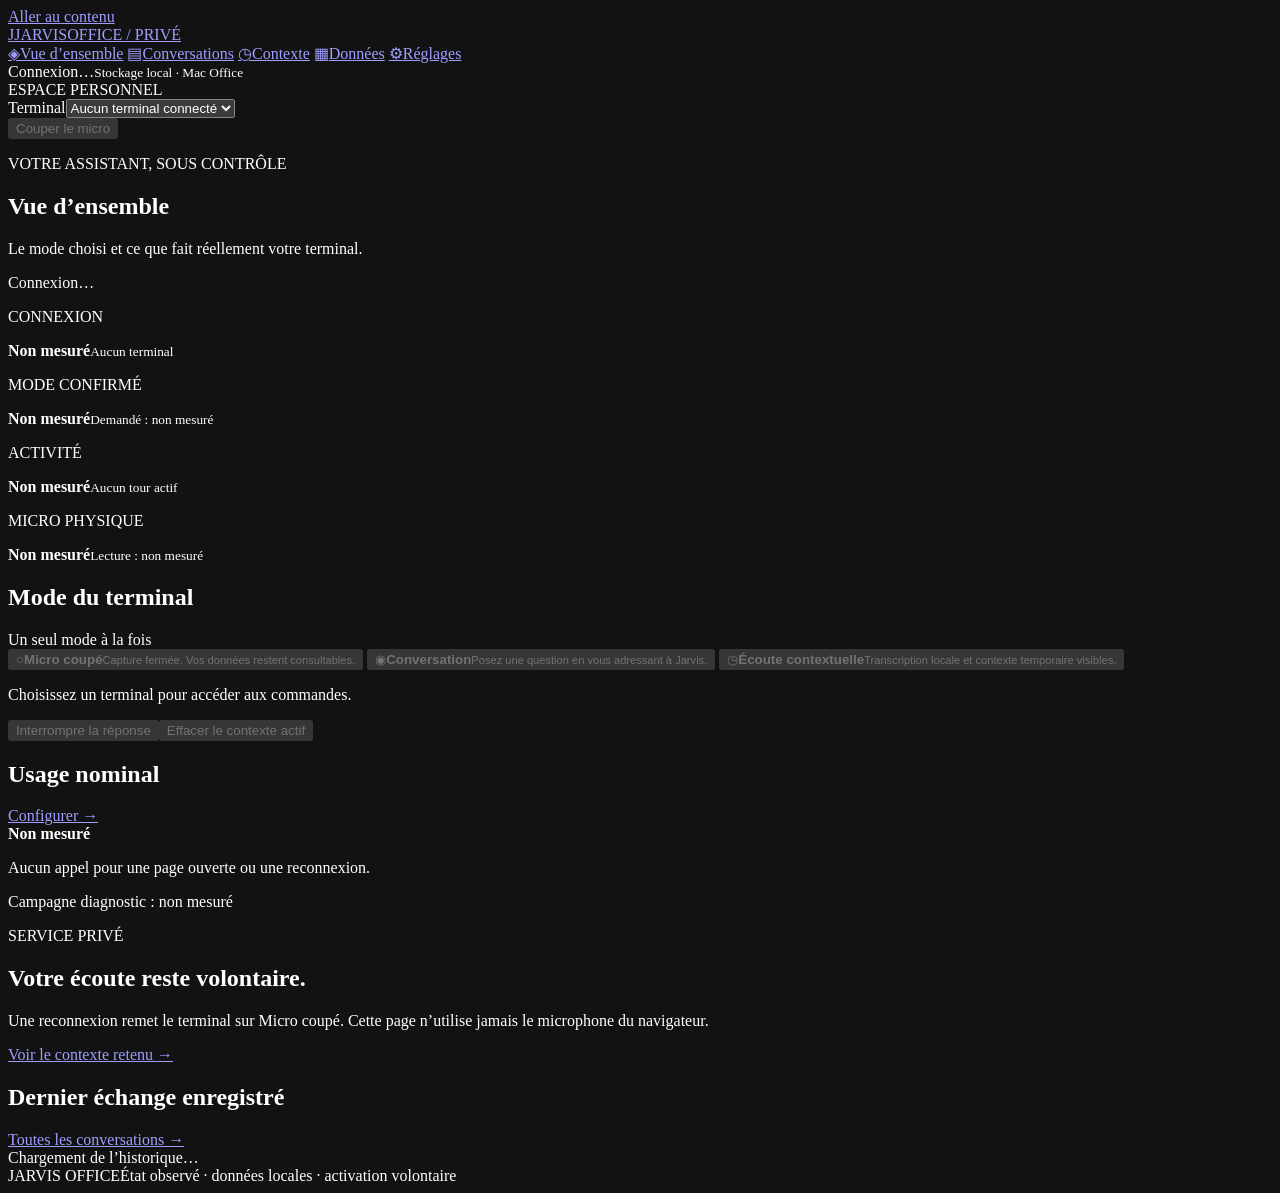
==== src/jarvis_office/static/dashboard/index.html @ b1290517 "feat(dashboard): ship private controls and local data browser" ====
<!doctype html>
<html lang="fr">
<head>
  <meta charset="utf-8">
  <meta name="viewport" content="width=device-width, initial-scale=1">
  <meta name="color-scheme" content="dark">
  <title>Jarvis Office · Espace privé</title>
  <link rel="stylesheet" href="/dashboard/dashboard.css">
  <script type="module" src="/dashboard/dashboard.js"></script>
</head>
<body>
  <a class="skip-link" href="#main">Aller au contenu</a>
  <aside class="sidebar">
    <a class="brand" href="#overview" aria-label="Jarvis Office, vue d’ensemble"><span class="brand-mark" aria-hidden="true">J</span><span>JARVIS<span class="brand-sub">OFFICE / PRIVÉ</span></span></a>
    <nav aria-label="Navigation principale">
      <a href="#overview" data-page="overview"><span aria-hidden="true">◈</span>Vue d’ensemble</a>
      <a href="#conversations" data-page="conversations"><span aria-hidden="true">▤</span>Conversations</a>
      <a href="#context" data-page="context"><span aria-hidden="true">◷</span>Contexte</a>
      <a href="#data" data-page="data"><span aria-hidden="true">▦</span>Données</a>
      <a href="#settings" data-page="settings"><span aria-hidden="true">⚙</span>Réglages</a>
    </nav>
    <div class="sidebar-footer"><span class="status-dot" id="connection-dot"></span><span id="connection-label">Connexion…</span><small>Stockage local · Mac Office</small></div>
  </aside>
  <div class="workspace">
    <header class="topbar"><span class="private-label">ESPACE PERSONNEL</span><div class="terminal"><label for="device-select">Terminal</label><select id="device-select"><option value="">Aucun terminal connecté</option></select></div><button id="quick-off" class="button danger-soft" disabled>Couper le micro</button></header>
    <main id="main" tabindex="-1">
      <div id="connection-notice" class="notice" role="status" hidden></div>
      <div id="feedback" class="notice" role="status" aria-live="polite" hidden></div>

      <section id="page-overview" class="page" aria-labelledby="title-overview">
        <div class="page-heading"><div><p class="eyebrow">VOTRE ASSISTANT, SOUS CONTRÔLE</p><h1 id="title-overview">Vue d’ensemble</h1><p>Le mode choisi et ce que fait réellement votre terminal.</p></div><span class="badge" id="overview-connection">Connexion…</span></div>
        <div id="alerts"></div>
        <div class="state-grid">
          <article class="card state-card"><p class="label">CONNEXION</p><strong id="state-connection">Non mesuré</strong><small id="state-device">Aucun terminal</small></article>
          <article class="card state-card"><p class="label">MODE CONFIRMÉ</p><strong id="state-mode">Non mesuré</strong><small id="state-requested">Demandé : non mesuré</small></article>
          <article class="card state-card"><p class="label">ACTIVITÉ</p><strong id="state-activity">Non mesuré</strong><small id="state-turn">Aucun tour actif</small></article>
          <article class="card state-card"><p class="label">MICRO PHYSIQUE</p><strong id="state-microphone">Non mesuré</strong><small id="state-playback">Lecture : non mesuré</small></article>
        </div>
        <div class="overview-grid">
          <article class="card modes-panel"><div class="card-heading"><h2>Mode du terminal</h2><span class="subtle">Un seul mode à la fois</span></div><div class="mode-options" id="mode-options">
            <button class="mode-button" data-mode="OFF" disabled><span class="mode-symbol" aria-hidden="true">○</span><span><strong>Micro coupé</strong><small>Capture fermée. Vos données restent consultables.</small></span><span class="mode-check" aria-hidden="true"></span></button>
            <button class="mode-button" data-mode="ACTIVE" disabled><span class="mode-symbol" aria-hidden="true">◉</span><span><strong>Conversation</strong><small>Posez une question en vous adressant à Jarvis.</small></span><span class="mode-check" aria-hidden="true"></span></button>
            <button class="mode-button passive" data-mode="PASSIVE" disabled><span class="mode-symbol" aria-hidden="true">◷</span><span><strong>Écoute contextuelle</strong><small>Transcription locale et contexte temporaire visibles.</small></span><span class="mode-check" aria-hidden="true"></span></button>
          </div><p class="helper" id="command-state" aria-live="polite">Choisissez un terminal pour accéder aux commandes.</p><div class="actions"><button id="interrupt" class="button secondary" disabled>Interrompre la réponse</button><button id="clear-context-overview" class="button ghost" disabled>Effacer le contexte actif</button></div></article>
          <div class="stack"><article class="card"><div class="card-heading"><h2>Usage nominal</h2><a href="#settings">Configurer →</a></div><div id="budget-summary" class="budget-summary"><strong>Non mesuré</strong></div><p class="helper">Aucun appel pour une page ouverte ou une reconnexion.</p><div class="divider"></div><p class="small" id="diagnostic-budget">Campagne diagnostic : non mesuré</p></article><article class="card"><p class="label">SERVICE PRIVÉ</p><h2>Votre écoute reste volontaire.</h2><p class="small">Une reconnexion remet le terminal sur Micro coupé. Cette page n’utilise jamais le microphone du navigateur.</p><a href="#context">Voir le contexte retenu →</a></article></div>
        </div>
        <article class="card"><div class="card-heading"><h2>Dernier échange enregistré</h2><a href="#conversations">Toutes les conversations →</a></div><div id="latest-turn" class="empty">Chargement de l’historique…</div></article>
      </section>

      <section id="page-conversations" class="page" aria-labelledby="title-conversations" hidden>
        <div class="page-heading"><div><p class="eyebrow">HISTORIQUE LOCAL</p><h1 id="title-conversations">Conversations</h1><p>Les échanges enregistrés depuis l’activation de la conservation.</p></div></div>
        <div id="history-notice" class="notice neutral"></div>
        <form id="conversation-search" class="search-toolbar"><label class="search-field"><span>Rechercher dans les échanges</span><input id="conversation-query" type="search" placeholder="Une phrase, une question…" maxlength="200"></label><label><span>Statut</span><select id="conversation-status"><option value="">Tous les statuts</option><option value="complete">Complets</option><option value="partial">Partiels</option><option value="interrupted">Interrompus</option><option value="error">En erreur</option></select></label><button class="button" type="submit">Rechercher</button></form>
        <div class="conversation-layout"><aside class="card session-panel"><div class="card-heading"><h2>Sessions</h2><button id="sessions-refresh" class="button icon-button" aria-label="Actualiser les sessions">↻</button></div><button id="all-sessions" class="button secondary full-width">Tous les échanges</button><div id="sessions-list" class="session-list"></div><button id="more-sessions" class="button ghost full-width" hidden>Sessions suivantes</button></aside><div><div id="conversation-scope" class="result-meta"></div><div id="turns-list" class="stack"></div><div class="pagination"><button id="turns-prev" class="button secondary" disabled>← Précédent</button><span id="turns-page"></span><button id="turns-next" class="button secondary" disabled>Suivant →</button></div></div></div>
      </section>

      <section id="page-context" class="page" aria-labelledby="title-context" hidden>
        <div class="page-heading"><div><p class="eyebrow">MÉMOIRE TEMPORAIRE</p><h1 id="title-context">Contexte actif</h1><p>Ce qui est réellement retenu pour le prochain échange.</p></div><button id="context-refresh" class="button secondary">Actualiser</button></div>
        <div class="notice amber"><strong>Une écoute visible, une mémoire limitée.</strong><span>Le contexte est une transcription potentiellement erronée, jamais une instruction système ni une vérité certifiée. Une question adressée peut transmettre une portion bornée de ce contexte à DeepSeek.</span></div>
        <div class="context-summary"><article class="card"><p class="label">CONSERVATION RAM</p><strong id="context-limits">Non mesuré</strong><p class="helper">Expiration automatique · aucun audio brut archivé par défaut</p></article><article class="card"><p class="label">ARCHIVAGE PASSIF</p><strong id="context-archive">Non mesuré</strong><p class="helper">Option distincte dans Réglages. Consulter une archive ne la réinjecte pas dans le modèle.</p></article><article class="card"><p class="label">PROCHAIN TOUR</p><strong id="context-bound">Non mesuré</strong><p class="helper">Maximum de contexte pouvant accompagner une question adressée.</p></article></div>
        <article class="card"><div class="card-heading"><h2>Énoncés retenus</h2><button id="clear-context" class="button danger-soft" disabled>Effacer le contexte actif</button></div><div id="context-entries" class="stack"></div></article>
      </section>

      <section id="page-data" class="page" aria-labelledby="title-data" hidden>
        <div class="page-heading"><div><p class="eyebrow">EXPLORATEUR EN LECTURE SEULE</p><h1 id="title-data">Données</h1><p>Les tables réelles de votre base Office, avec leur schéma et leurs relations.</p></div><button id="catalog-refresh" class="button secondary">Actualiser</button></div>
        <div class="data-layout"><aside class="card catalog-panel"><p class="label">TABLES AUTORISÉES</p><div id="catalog-tables" class="catalog-list"></div><details class="restricted"><summary>Éléments restreints</summary><div id="restricted-items" class="small"></div></details></aside><div class="data-main"><article class="card data-card"><div class="card-heading"><div><h2 id="table-title">Sélectionnez une table</h2><p id="table-count" class="helper"></p></div><button id="export-data" class="button secondary" disabled>Exporter</button></div><details id="table-schema"><summary>Schéma et colonnes</summary><div id="schema-content" class="schema-list"></div></details>
          <form id="data-query-form"><div class="data-toolbar"><label class="search-field"><span>Recherche textuelle</span><input id="data-query" type="search" maxlength="200" placeholder="Rechercher dans cette table"></label><label><span>Trier par</span><select id="data-sort"></select></label><label><span>Ordre</span><select id="data-direction"><option value="asc">Croissant</option><option value="desc">Décroissant</option></select></label><label><span>Par page</span><select id="data-limit"><option>25</option><option selected>50</option><option>100</option></select></label></div><div id="data-filters" class="filter-list"></div><div class="actions query-actions"><button id="add-filter" class="button ghost" type="button">+ Ajouter un filtre</button><button class="button" type="submit">Appliquer</button><button id="reset-filters" class="button ghost" type="button">Réinitialiser</button></div></form><p id="data-scope" class="result-meta"></p><div id="table-result" class="table-scroll" role="region" aria-label="Lignes de la table" tabindex="0"></div><div class="pagination"><button id="data-prev" class="button secondary" disabled>← Précédent</button><span id="data-page"></span><button id="data-next" class="button secondary" disabled>Suivant →</button></div></article><article class="card"><h2>Rapports Office connus</h2><p class="helper">Catalogue limité et assaini. Aucun accès aux autres fichiers du Mac.</p><div id="reports-catalog"></div></article></div></div>
      </section>

      <section id="page-settings" class="page" aria-labelledby="title-settings" hidden>
        <div class="page-heading"><div><p class="eyebrow">VOTRE INSTALLATION</p><h1 id="title-settings">Réglages</h1><p>Usage, conservation et état des services.</p></div><button id="settings-refresh" class="button secondary">Actualiser</button></div>
        <div id="settings-content"><form id="settings-form" class="settings-grid"><article class="card"><div class="card-heading"><h2>Budget nominal</h2><span class="badge cyan" id="budget-choice">CHOIX REQUIS</span></div><p class="small">Choisissez le plafond avant la première activation. À épuisement, les nouveaux appels sont bloqués ; aucun dépassement automatique.</p><div class="form-grid"><label><span>Plafond de requêtes</span><input id="budget-limit" type="number" min="1" max="100000" step="1" placeholder="À choisir explicitement"></label><label><span>Période</span><select id="budget-period"><option value="day">Par jour</option><option value="month">Par mois</option></select></label></div><p id="settings-budget-used" class="helper"></p><p id="settings-diagnostic-budget" class="small"></p></article>
          <article class="card"><h2>Conversations adressées</h2><label class="switch-row"><span><strong>Conserver les conversations</strong><small>Texte des échanges et statut de livraison sur ce Mac.</small></span><input id="history-enabled" type="checkbox"></label><label><span>Rétention en jours</span><input id="retention-days" type="number" min="1" max="3650" required></label><p id="history-started" class="helper"></p></article>
          <article class="card"><h2>Écoute contextuelle</h2><label class="switch-row"><span><strong>Archiver le contexte passif</strong><small>Conservation locale supplémentaire. Désactivée initialement ; le contexte RAM reste consultable.</small></span><input id="archive-passive" type="checkbox"></label><label><span>Rétention des archives en jours</span><input id="passive-retention-days" type="number" min="1" max="365" required></label><p class="helper">Les archives ne sont jamais réinjectées automatiquement dans DeepSeek. Aucun audio brut conservé.</p></article>
          <article class="card"><h2>Sauvegardes locales</h2><label><span>Rétention des sauvegardes en jours</span><input id="backup-retention-days" type="number" min="1" max="365" required></label><p class="small">Sauvegarde cohérente SQLite. Les copies déjà téléchargées ont leur propre durée de vie : une purge ne les efface pas.</p><button id="download-backup" class="button secondary" type="button">Télécharger une sauvegarde…</button></article>
          <div class="settings-save"><p id="settings-save-note" class="helper">Les changements sont appliqués après enregistrement.</p><button class="button" type="submit">Enregistrer les réglages</button></div>
        </form>
        <article class="card"><h2>Appareils et connexion</h2><div id="settings-devices"></div><p class="helper">Le dashboard est réservé à cette machine. L’appairage et la confiance TLS du terminal se règlent sur sa page Commandes. Aucun secret n’est affiché ici.</p></article>
        <article class="card"><details><summary>Services, versions et diagnostics avancés</summary><div id="settings-diagnostics"></div><p class="helper">Une mesure absente reste « Non mesuré ». La position du lecteur et les temps réseau ne prouvent pas une latence acoustique.</p><div class="divider"></div><button id="preview-voice" class="button secondary" disabled>Tester la voix locale…</button><p class="helper">Une phrase TTS locale connue, sans cloud ni capture. Disponible uniquement connecté, mode Micro coupé confirmé et micro physique fermé.</p><div class="divider"></div><button id="passive-smoke" class="button secondary" disabled>Smoke écoute contextuelle · 1 appel diagnostic max…</button><p class="helper">Uniquement lorsque vous êtes prêt à parler. Phrase locale non adressée, puis question à Jarvis avec contexte. Compteur diagnostic distinct ; aucun plafond nominal choisi automatiquement.</p><a href="#context">Consulter et effacer le contexte actif →</a></details></article>
        <article class="card danger-zone"><h2>Suppression des archives</h2><p class="small">Ces actions sont distinctes de l’effacement du contexte actif et demandent confirmation.</p><div class="actions"><button id="purge-conversations" class="button danger-soft">Purger les conversations…</button><button id="purge-passive" class="button danger-soft">Supprimer les archives passives…</button></div></article></div>
      </section>
      <footer class="main-footer"><span>JARVIS OFFICE</span><span>État observé · données locales · activation volontaire</span></footer>
    </main>
  </div>
  <dialog id="detail-dialog" class="detail-dialog"><div class="dialog-heading"><h2 id="detail-title">Détail</h2><button id="close-detail" class="button icon-button" aria-label="Fermer le détail">✕</button></div><div id="detail-content"></div></dialog>
  <dialog id="confirm-dialog"><form method="dialog"><p class="eyebrow">CONFIRMATION</p><h2 id="confirm-title"></h2><p id="confirm-message" class="preserve-lines"></p><div class="actions dialog-actions"><button value="cancel" class="button secondary">Annuler</button><button value="confirm" id="confirm-action" class="button">Confirmer</button></div></form></dialog>
</body>
</html>
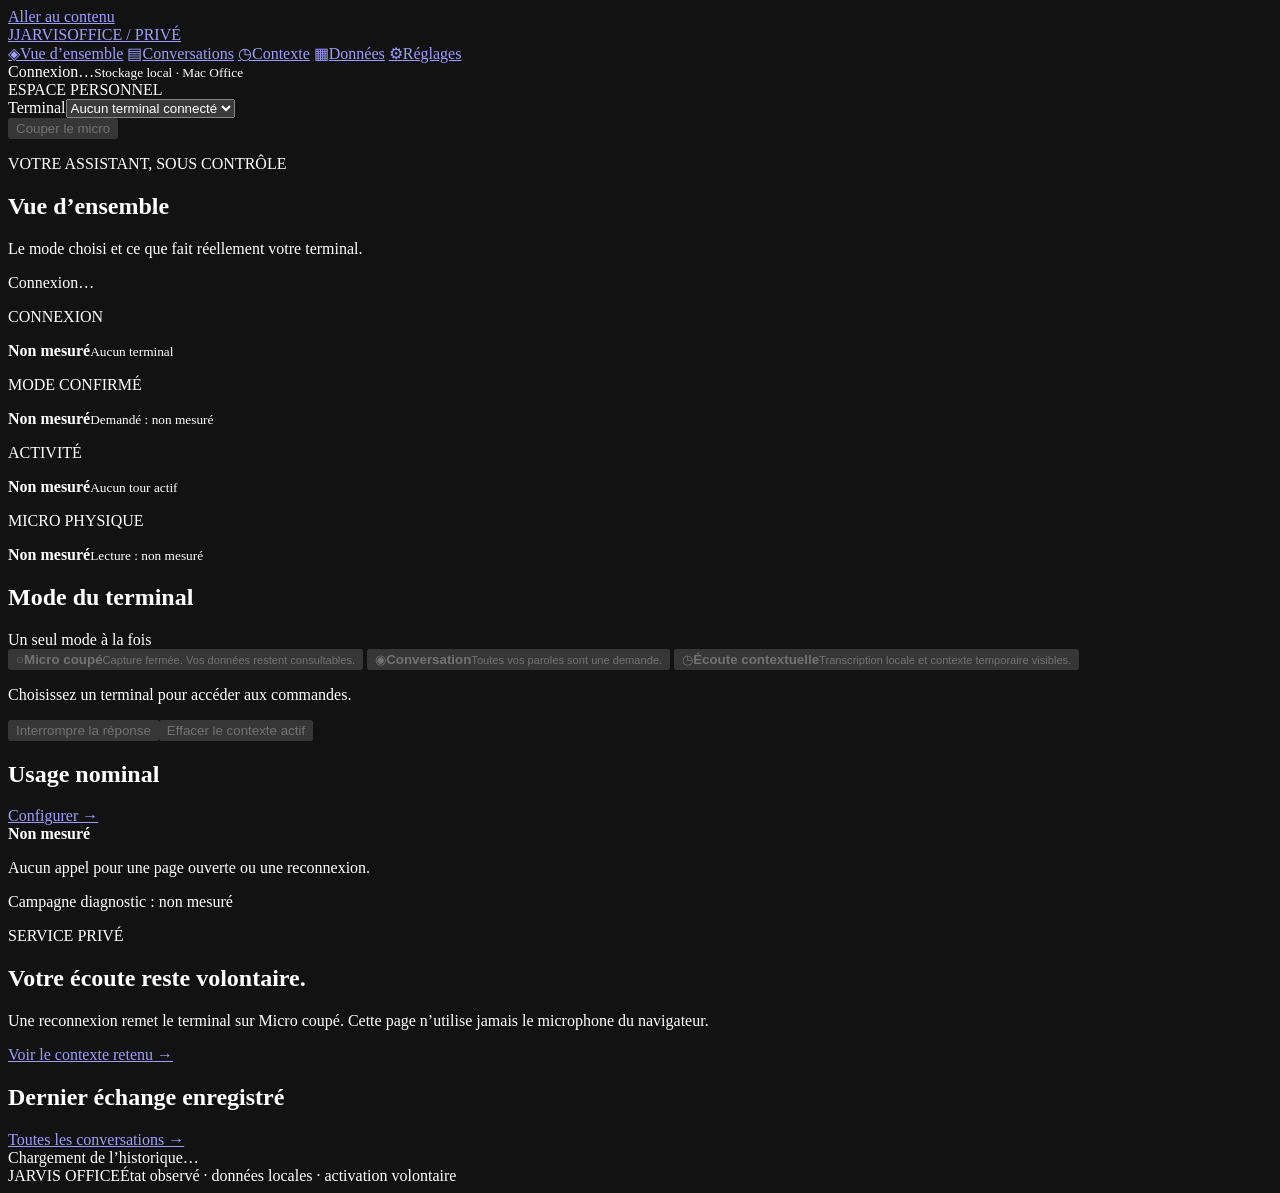
==== commit abadc2eb: "Let ACTIVE conversation treat every utterance as a request. The Echo transcribed speech then stayed " ====
--- a/src/jarvis_office/static/dashboard/index.html
+++ b/src/jarvis_office/static/dashboard/index.html
@@ -39,7 +39,7 @@
         <div class="overview-grid">
           <article class="card modes-panel"><div class="card-heading"><h2>Mode du terminal</h2><span class="subtle">Un seul mode à la fois</span></div><div class="mode-options" id="mode-options">
             <button class="mode-button" data-mode="OFF" disabled><span class="mode-symbol" aria-hidden="true">○</span><span><strong>Micro coupé</strong><small>Capture fermée. Vos données restent consultables.</small></span><span class="mode-check" aria-hidden="true"></span></button>
-            <button class="mode-button" data-mode="ACTIVE" disabled><span class="mode-symbol" aria-hidden="true">◉</span><span><strong>Conversation</strong><small>Posez une question en vous adressant à Jarvis.</small></span><span class="mode-check" aria-hidden="true"></span></button>
+            <button class="mode-button" data-mode="ACTIVE" disabled><span class="mode-symbol" aria-hidden="true">◉</span><span><strong>Conversation</strong><small>Toutes vos paroles sont une demande.</small></span><span class="mode-check" aria-hidden="true"></span></button>
             <button class="mode-button passive" data-mode="PASSIVE" disabled><span class="mode-symbol" aria-hidden="true">◷</span><span><strong>Écoute contextuelle</strong><small>Transcription locale et contexte temporaire visibles.</small></span><span class="mode-check" aria-hidden="true"></span></button>
           </div><p class="helper" id="command-state" aria-live="polite">Choisissez un terminal pour accéder aux commandes.</p><div class="actions"><button id="interrupt" class="button secondary" disabled>Interrompre la réponse</button><button id="clear-context-overview" class="button ghost" disabled>Effacer le contexte actif</button></div></article>
           <div class="stack"><article class="card"><div class="card-heading"><h2>Usage nominal</h2><a href="#settings">Configurer →</a></div><div id="budget-summary" class="budget-summary"><strong>Non mesuré</strong></div><p class="helper">Aucun appel pour une page ouverte ou une reconnexion.</p><div class="divider"></div><p class="small" id="diagnostic-budget">Campagne diagnostic : non mesuré</p></article><article class="card"><p class="label">SERVICE PRIVÉ</p><h2>Votre écoute reste volontaire.</h2><p class="small">Une reconnexion remet le terminal sur Micro coupé. Cette page n’utilise jamais le microphone du navigateur.</p><a href="#context">Voir le contexte retenu →</a></article></div>
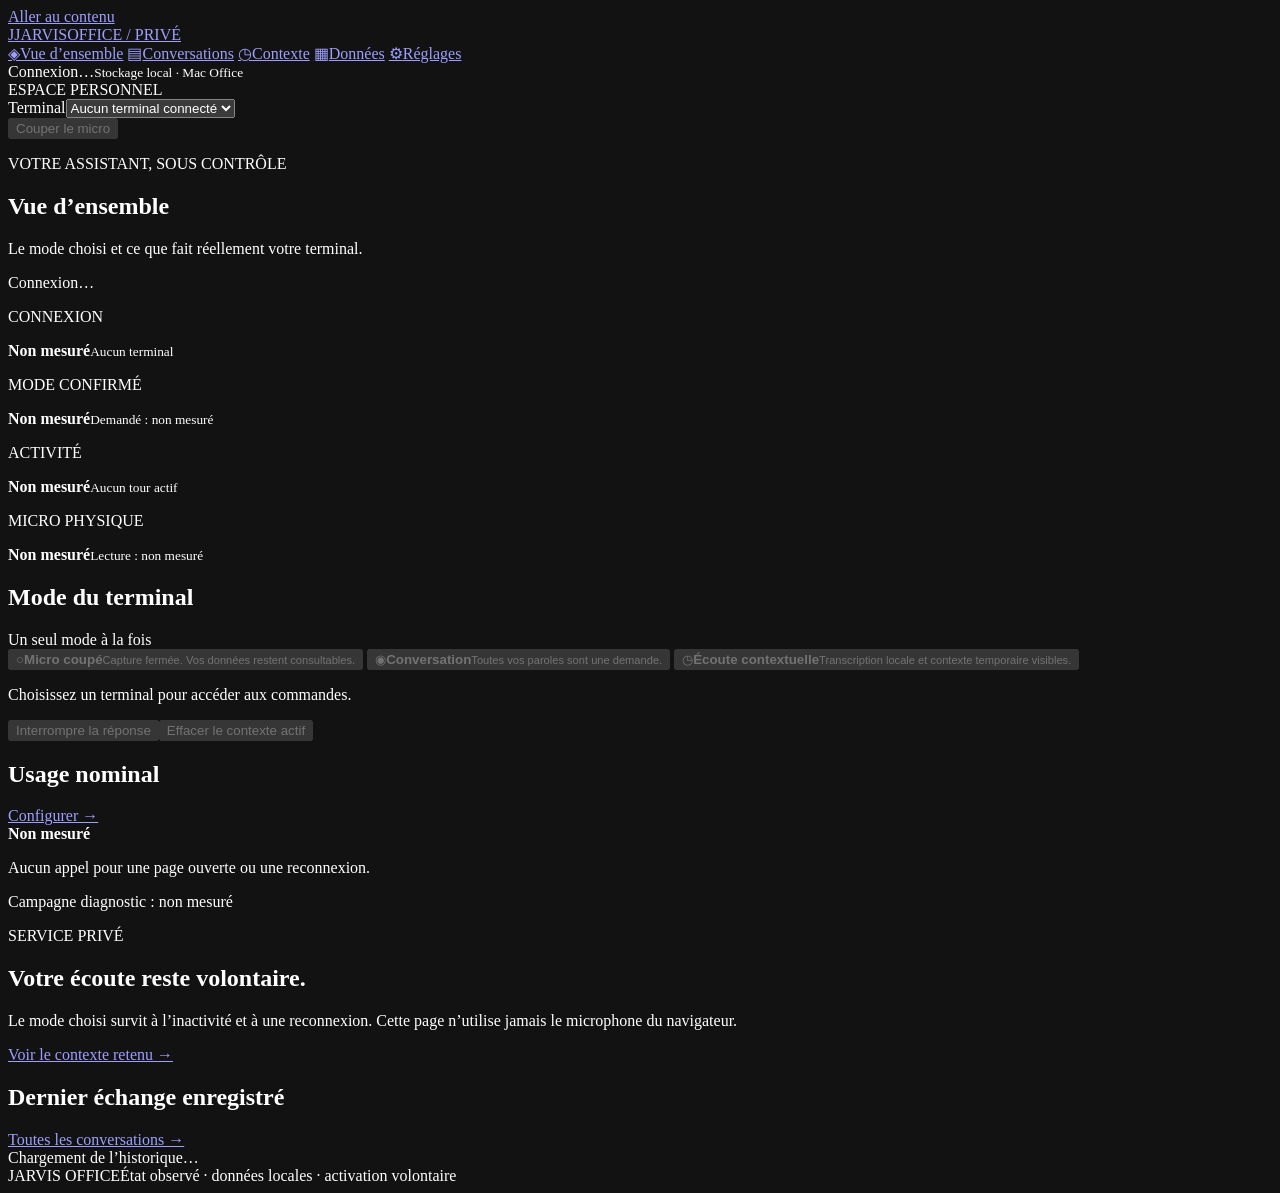
==== commit bae9d90c: "Keep Echo conversation selected across idle and reconnect. Co-authored-by: Cursor <cursoragent@curso" ====
--- a/src/jarvis_office/static/dashboard/index.html
+++ b/src/jarvis_office/static/dashboard/index.html
@@ -42,7 +42,7 @@
             <button class="mode-button" data-mode="ACTIVE" disabled><span class="mode-symbol" aria-hidden="true">◉</span><span><strong>Conversation</strong><small>Toutes vos paroles sont une demande.</small></span><span class="mode-check" aria-hidden="true"></span></button>
             <button class="mode-button passive" data-mode="PASSIVE" disabled><span class="mode-symbol" aria-hidden="true">◷</span><span><strong>Écoute contextuelle</strong><small>Transcription locale et contexte temporaire visibles.</small></span><span class="mode-check" aria-hidden="true"></span></button>
           </div><p class="helper" id="command-state" aria-live="polite">Choisissez un terminal pour accéder aux commandes.</p><div class="actions"><button id="interrupt" class="button secondary" disabled>Interrompre la réponse</button><button id="clear-context-overview" class="button ghost" disabled>Effacer le contexte actif</button></div></article>
-          <div class="stack"><article class="card"><div class="card-heading"><h2>Usage nominal</h2><a href="#settings">Configurer →</a></div><div id="budget-summary" class="budget-summary"><strong>Non mesuré</strong></div><p class="helper">Aucun appel pour une page ouverte ou une reconnexion.</p><div class="divider"></div><p class="small" id="diagnostic-budget">Campagne diagnostic : non mesuré</p></article><article class="card"><p class="label">SERVICE PRIVÉ</p><h2>Votre écoute reste volontaire.</h2><p class="small">Une reconnexion remet le terminal sur Micro coupé. Cette page n’utilise jamais le microphone du navigateur.</p><a href="#context">Voir le contexte retenu →</a></article></div>
+          <div class="stack"><article class="card"><div class="card-heading"><h2>Usage nominal</h2><a href="#settings">Configurer →</a></div><div id="budget-summary" class="budget-summary"><strong>Non mesuré</strong></div><p class="helper">Aucun appel pour une page ouverte ou une reconnexion.</p><div class="divider"></div><p class="small" id="diagnostic-budget">Campagne diagnostic : non mesuré</p></article><article class="card"><p class="label">SERVICE PRIVÉ</p><h2>Votre écoute reste volontaire.</h2><p class="small">Le mode choisi survit à l’inactivité et à une reconnexion. Cette page n’utilise jamais le microphone du navigateur.</p><p id="memory-overview" class="helper"></p><a href="#context">Voir le contexte retenu →</a></article></div>
         </div>
         <article class="card"><div class="card-heading"><h2>Dernier échange enregistré</h2><a href="#conversations">Toutes les conversations →</a></div><div id="latest-turn" class="empty">Chargement de l’historique…</div></article>
       </section>
@@ -71,6 +71,7 @@
         <div class="page-heading"><div><p class="eyebrow">VOTRE INSTALLATION</p><h1 id="title-settings">Réglages</h1><p>Usage, conservation et état des services.</p></div><button id="settings-refresh" class="button secondary">Actualiser</button></div>
         <div id="settings-content"><form id="settings-form" class="settings-grid"><article class="card"><div class="card-heading"><h2>Budget nominal</h2><span class="badge cyan" id="budget-choice">CHOIX REQUIS</span></div><p class="small">Choisissez le plafond avant la première activation. À épuisement, les nouveaux appels sont bloqués ; aucun dépassement automatique.</p><div class="form-grid"><label><span>Plafond de requêtes</span><input id="budget-limit" type="number" min="1" max="100000" step="1" placeholder="À choisir explicitement"></label><label><span>Période</span><select id="budget-period"><option value="day">Par jour</option><option value="month">Par mois</option></select></label></div><p id="settings-budget-used" class="helper"></p><p id="settings-diagnostic-budget" class="small"></p></article>
           <article class="card"><h2>Conversations adressées</h2><label class="switch-row"><span><strong>Conserver les conversations</strong><small>Texte des échanges et statut de livraison sur ce Mac.</small></span><input id="history-enabled" type="checkbox"></label><label><span>Rétention en jours</span><input id="retention-days" type="number" min="1" max="3650" required></label><p id="history-started" class="helper"></p></article>
+          <article class="card"><h2>Mémoire persistante</h2><label class="switch-row"><span><strong>Résumer et réinjecter après redémarrage</strong><small>Un résumé borné plus les derniers tours confirmés. Les appels de résumé utilisent le budget nominal.</small></span><input id="memory-enabled" type="checkbox"></label><p id="memory-started" class="helper"></p><p id="memory-status" class="helper"></p><p class="small">Aucun backfill des échanges antérieurs. Le résumé survit aux redémarrages jusqu’à un effacement explicite. Le texte résumé n’est pas affiché ici.</p><button id="clear-memory" class="button danger-soft" type="button">Effacer la mémoire…</button></article>
           <article class="card"><h2>Écoute contextuelle</h2><label class="switch-row"><span><strong>Archiver le contexte passif</strong><small>Conservation locale supplémentaire. Désactivée initialement ; le contexte RAM reste consultable.</small></span><input id="archive-passive" type="checkbox"></label><label><span>Rétention des archives en jours</span><input id="passive-retention-days" type="number" min="1" max="365" required></label><p class="helper">Les archives ne sont jamais réinjectées automatiquement dans DeepSeek. Aucun audio brut conservé.</p></article>
           <article class="card"><h2>Sauvegardes locales</h2><label><span>Rétention des sauvegardes en jours</span><input id="backup-retention-days" type="number" min="1" max="365" required></label><p class="small">Sauvegarde cohérente SQLite. Les copies déjà téléchargées ont leur propre durée de vie : une purge ne les efface pas.</p><button id="download-backup" class="button secondary" type="button">Télécharger une sauvegarde…</button></article>
           <div class="settings-save"><p id="settings-save-note" class="helper">Les changements sont appliqués après enregistrement.</p><button class="button" type="submit">Enregistrer les réglages</button></div>
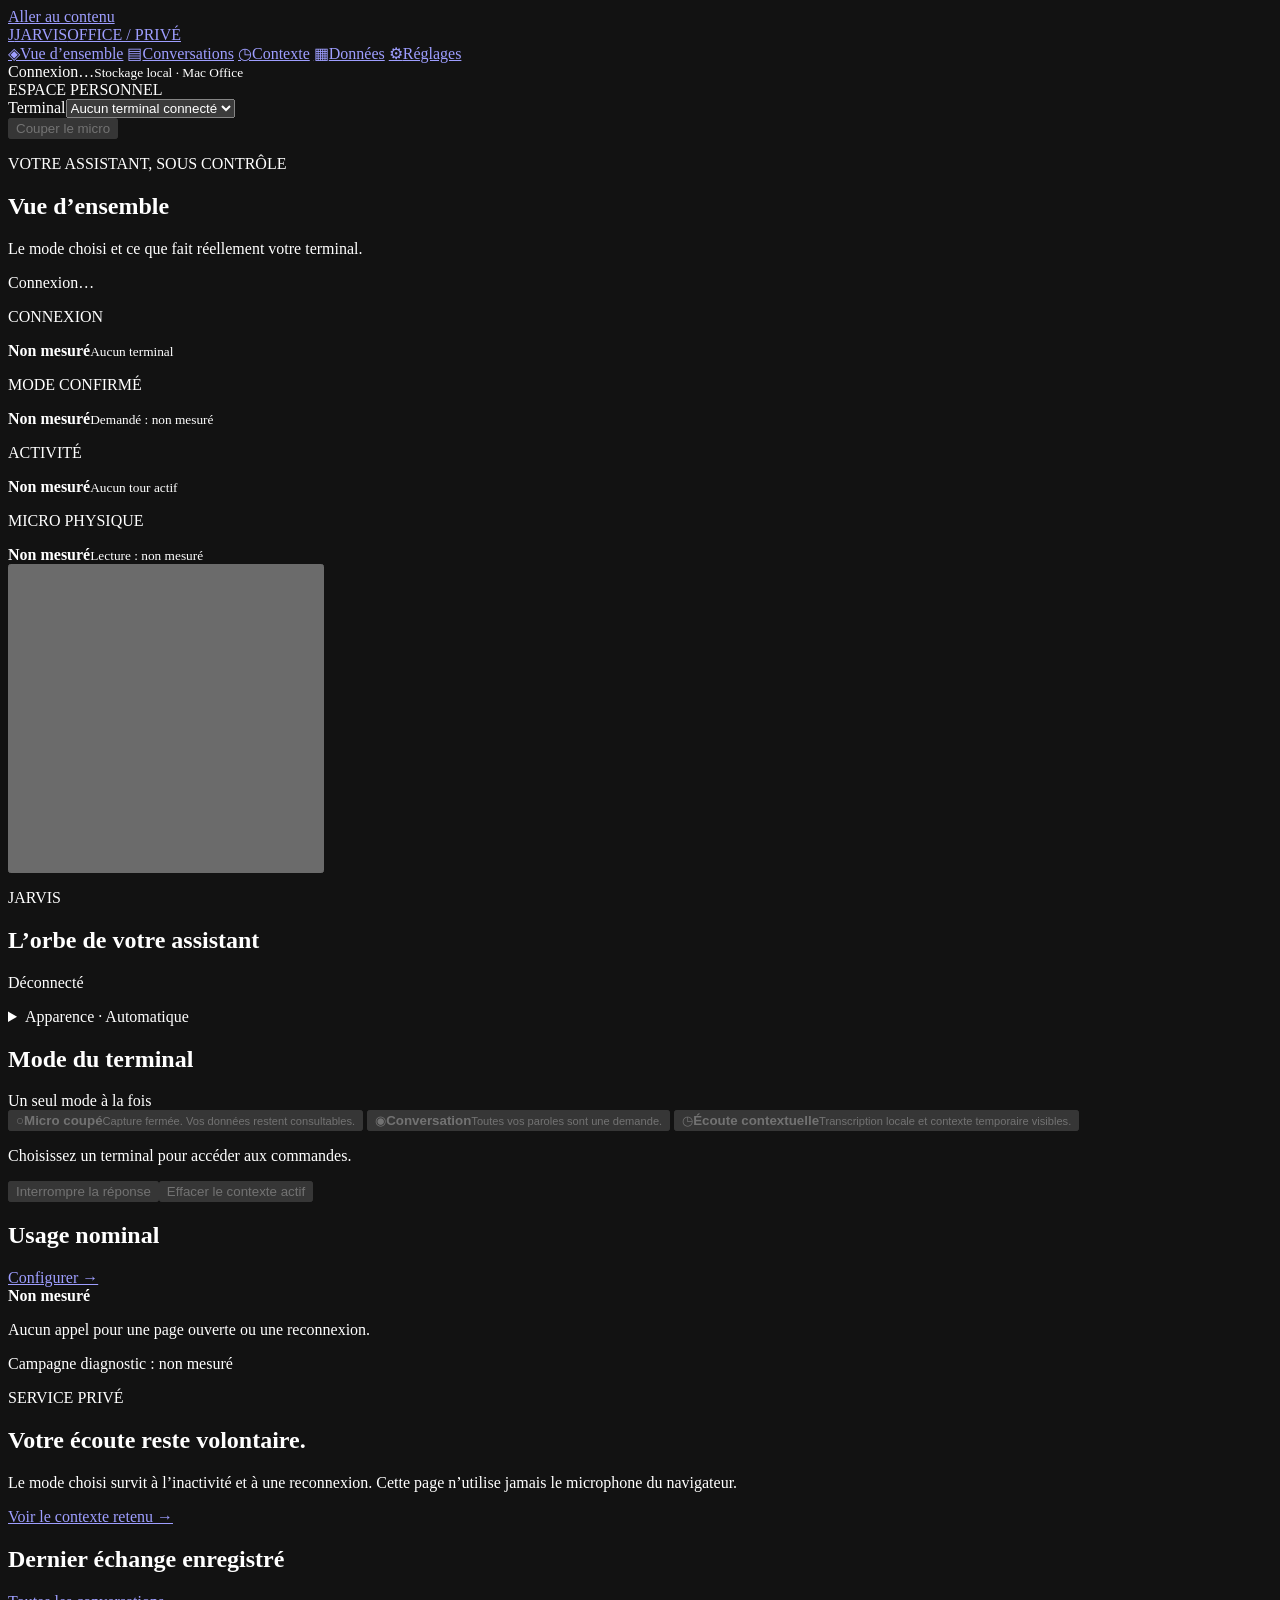
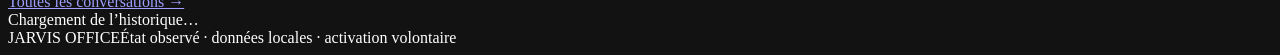
==== commit d816fb01: "Add synchronized interactive Jarvis orb styles" ====
--- a/src/jarvis_office/static/dashboard/index.html
+++ b/src/jarvis_office/static/dashboard/index.html
@@ -36,6 +36,20 @@
           <article class="card state-card"><p class="label">ACTIVITÉ</p><strong id="state-activity">Non mesuré</strong><small id="state-turn">Aucun tour actif</small></article>
           <article class="card state-card"><p class="label">MICRO PHYSIQUE</p><strong id="state-microphone">Non mesuré</strong><small id="state-playback">Lecture : non mesuré</small></article>
         </div>
+        <article class="card orb-panel" id="orb-panel" aria-labelledby="orb-heading">
+          <button type="button" id="orb-open" class="orb-open" aria-label="Choisir l’orbe de Jarvis">
+            <canvas id="jarvis-orb" width="300" height="300" aria-hidden="true"></canvas>
+          </button>
+          <div class="orb-description"><p class="eyebrow">JARVIS</p><h2 id="orb-heading">L’orbe de votre assistant</h2>
+            <p id="orb-activity" aria-live="polite">Déconnecté</p>
+            <details id="orb-chooser"><summary>Apparence · <span id="orb-name">Automatique</span></summary>
+              <p class="small">Choisissez une orbe ou laissez Automatique suivre l’écoute, la réflexion et la réponse. Le choix est partagé avec l’Echo.</p>
+              <div id="orb-choices" class="orb-choices" role="group" aria-label="Orbes de Jarvis"></div>
+              <p id="orb-save-status" class="helper" role="status"></p>
+              <a class="small" href="https://libraries.dev/orbs" target="_blank" rel="noreferrer">Thinking Orbs · Libraries.dev</a>
+            </details>
+          </div>
+        </article>
         <div class="overview-grid">
           <article class="card modes-panel"><div class="card-heading"><h2>Mode du terminal</h2><span class="subtle">Un seul mode à la fois</span></div><div class="mode-options" id="mode-options">
             <button class="mode-button" data-mode="OFF" disabled><span class="mode-symbol" aria-hidden="true">○</span><span><strong>Micro coupé</strong><small>Capture fermée. Vos données restent consultables.</small></span><span class="mode-check" aria-hidden="true"></span></button>
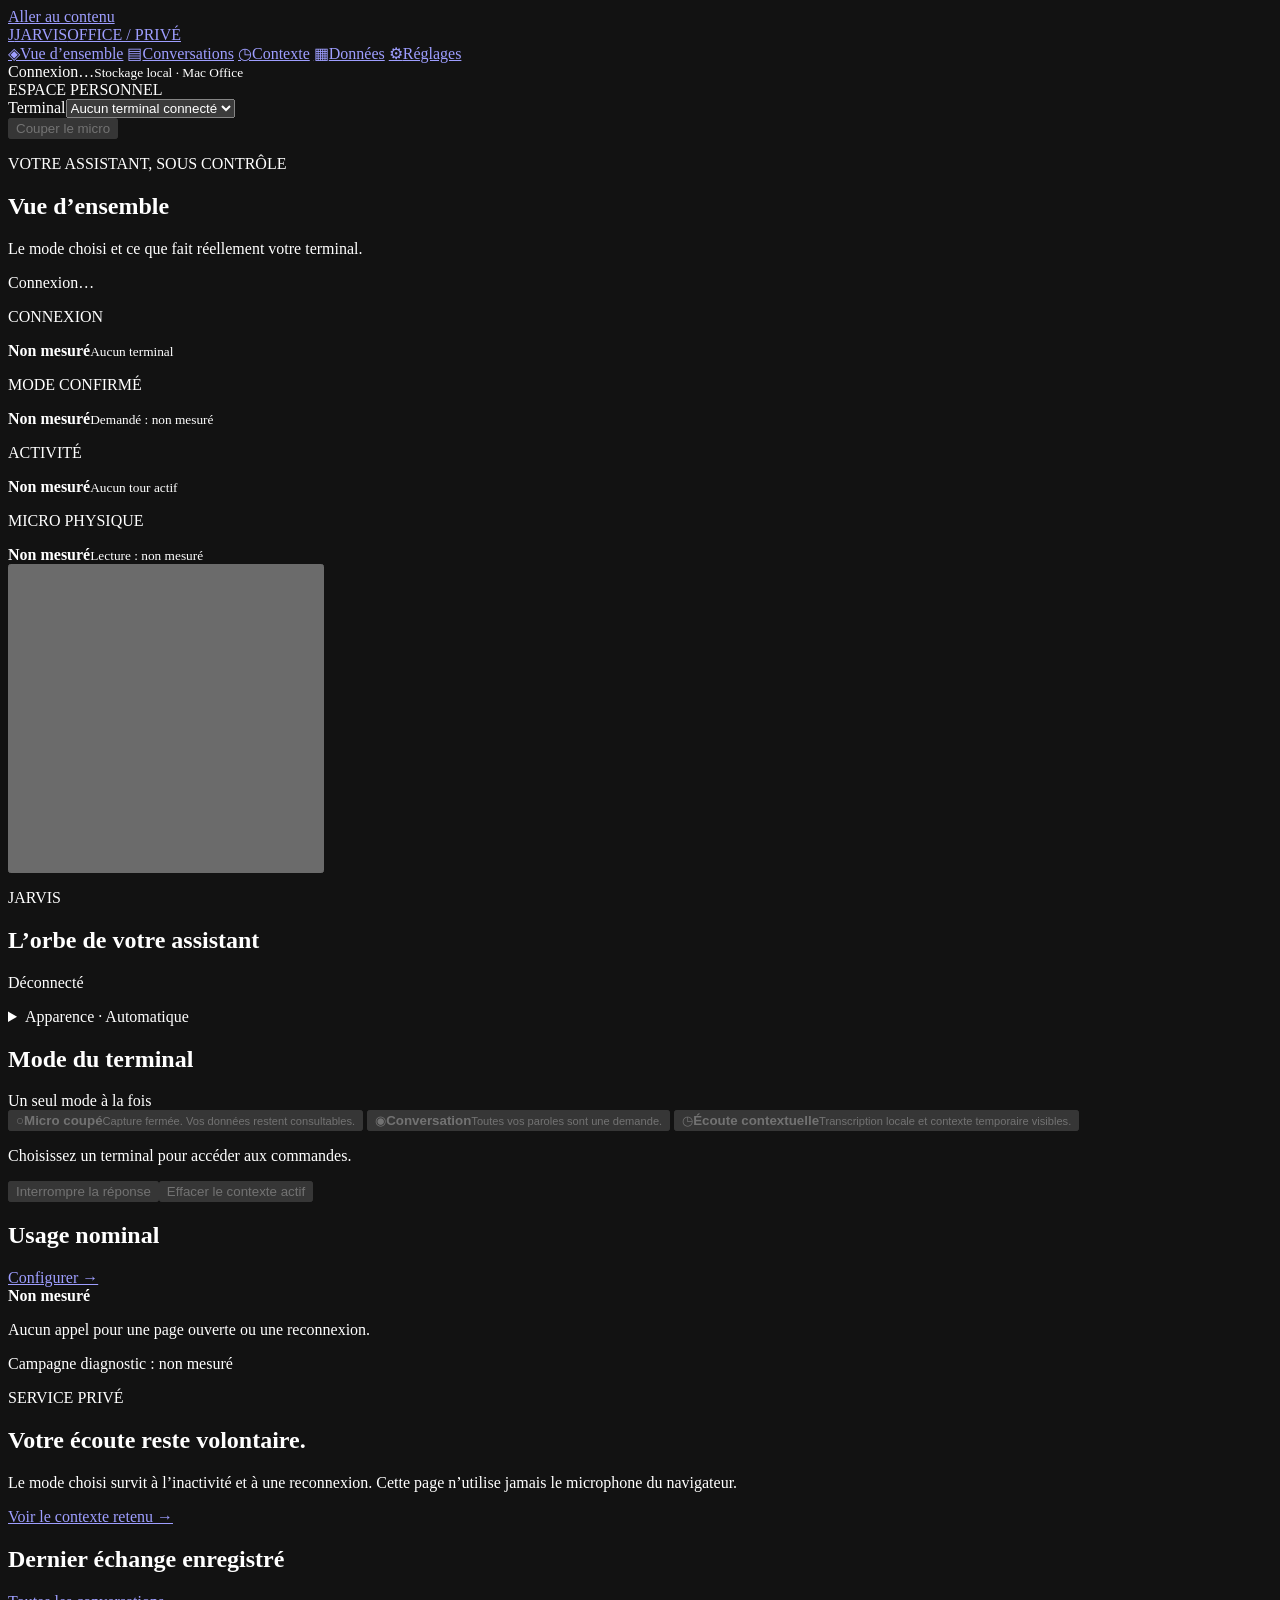
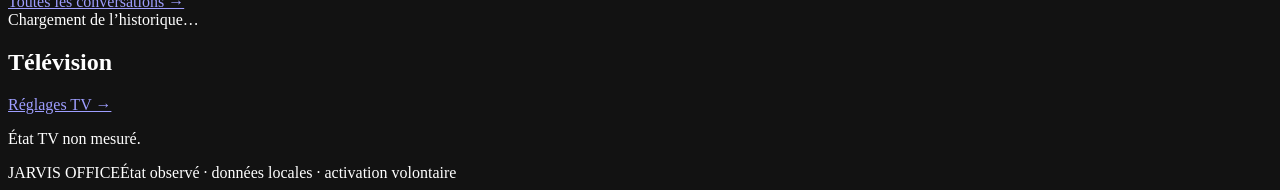
==== commit c0998b56: "Integrate local TV control with the current private Office release" ====
--- a/src/jarvis_office/static/dashboard/index.html
+++ b/src/jarvis_office/static/dashboard/index.html
@@ -59,6 +59,7 @@
           <div class="stack"><article class="card"><div class="card-heading"><h2>Usage nominal</h2><a href="#settings">Configurer →</a></div><div id="budget-summary" class="budget-summary"><strong>Non mesuré</strong></div><p class="helper">Aucun appel pour une page ouverte ou une reconnexion.</p><div class="divider"></div><p class="small" id="diagnostic-budget">Campagne diagnostic : non mesuré</p></article><article class="card"><p class="label">SERVICE PRIVÉ</p><h2>Votre écoute reste volontaire.</h2><p class="small">Le mode choisi survit à l’inactivité et à une reconnexion. Cette page n’utilise jamais le microphone du navigateur.</p><p id="memory-overview" class="helper"></p><a href="#context">Voir le contexte retenu →</a></article></div>
         </div>
         <article class="card"><div class="card-heading"><h2>Dernier échange enregistré</h2><a href="#conversations">Toutes les conversations →</a></div><div id="latest-turn" class="empty">Chargement de l’historique…</div></article>
+        <article class="card" id="tv-overview-card"><div class="card-heading"><h2>Télévision</h2><a href="#settings">Réglages TV →</a></div><p id="tv-overview-status" class="helper">État TV non mesuré.</p><div id="tv-overview-devices"></div></article>
       </section>
 
       <section id="page-conversations" class="page" aria-labelledby="title-conversations" hidden>
@@ -91,6 +92,7 @@
           <div class="settings-save"><p id="settings-save-note" class="helper">Les changements sont appliqués après enregistrement.</p><button class="button" type="submit">Enregistrer les réglages</button></div>
         </form>
         <article class="card"><h2>Appareils et connexion</h2><div id="settings-devices"></div><p class="helper">Le dashboard est réservé à cette machine. L’appairage et la confiance TLS du terminal se règlent sur sa page Commandes. Aucun secret n’est affiché ici.</p></article>
+        <article class="card" id="tv-settings-card"><div class="card-heading"><h2>Télévision</h2><span class="badge" id="tv-enabled-badge">NON MESURÉ</span></div><p class="small">Listener TLS LAN distinct du dashboard. Le jeton TV n’a aucun droit ici. La fonction reste inactive tant que vous ne l’activez pas. Aucun secret n’est affiché.</p><p id="tv-settings-status" class="helper">TV non mesurée.</p><div class="form-grid"><label><span>Application vidéo par défaut</span><select id="tv-video-app"><option value="smarttube">SmartTube</option><option value="avt">AVT</option></select></label><label><span>Application film par défaut</span><select id="tv-film-app"><option value="avt">AVT</option><option value="smarttube">SmartTube</option></select></label></div><div class="actions"><button id="tv-enable" class="button secondary" type="button">Activer la TV</button><button id="tv-disable" class="button ghost" type="button">Désactiver la TV</button><button id="tv-save-defaults" class="button secondary" type="button">Enregistrer les applications</button><button id="tv-pair" class="button" type="button">Appairer une TV…</button></div><div id="tv-devices"></div></article>
         <article class="card"><details><summary>Services, versions et diagnostics avancés</summary><div id="settings-diagnostics"></div><p class="helper">Une mesure absente reste « Non mesuré ». La position du lecteur et les temps réseau ne prouvent pas une latence acoustique.</p><div class="divider"></div><button id="preview-voice" class="button secondary" disabled>Tester la voix locale…</button><p class="helper">Une phrase TTS locale connue, sans cloud ni capture. Disponible uniquement connecté, mode Micro coupé confirmé et micro physique fermé.</p><div class="divider"></div><button id="passive-smoke" class="button secondary" disabled>Smoke écoute contextuelle · 1 appel diagnostic max…</button><p class="helper">Uniquement lorsque vous êtes prêt à parler. Phrase locale non adressée, puis question à Jarvis avec contexte. Compteur diagnostic distinct ; aucun plafond nominal choisi automatiquement.</p><a href="#context">Consulter et effacer le contexte actif →</a></details></article>
         <article class="card danger-zone"><h2>Suppression des archives</h2><p class="small">Ces actions sont distinctes de l’effacement du contexte actif et demandent confirmation.</p><div class="actions"><button id="purge-conversations" class="button danger-soft">Purger les conversations…</button><button id="purge-passive" class="button danger-soft">Supprimer les archives passives…</button></div></article></div>
       </section>
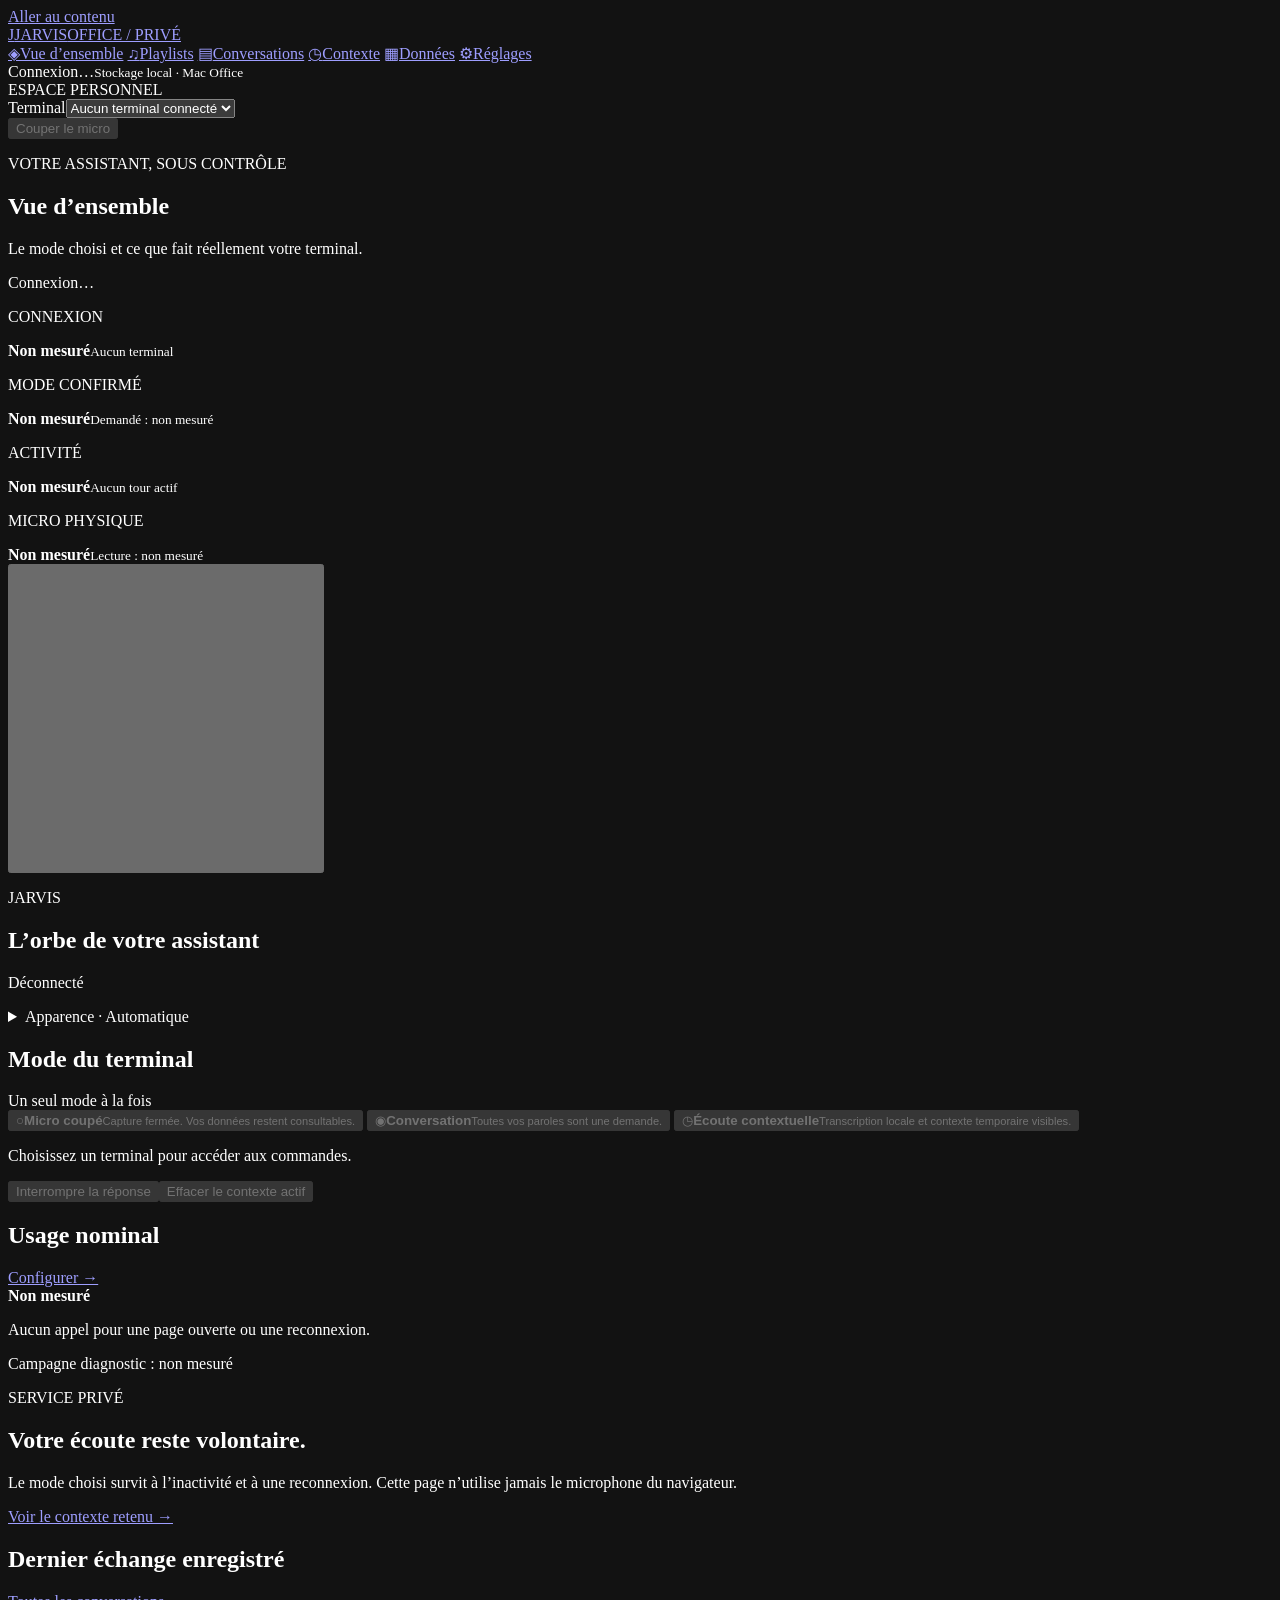
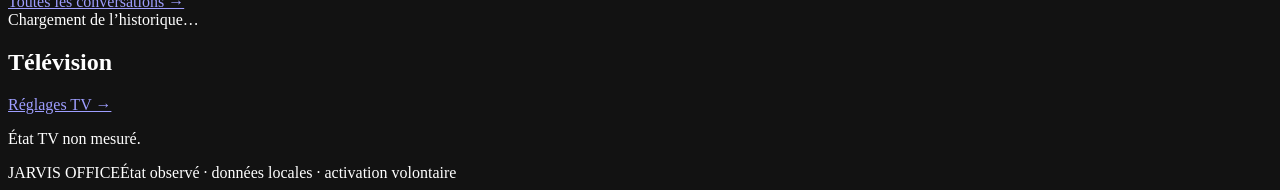
==== commit 87e11d42: "feat(tv): wake Philips and reset home before playback" ====
--- a/src/jarvis_office/static/dashboard/index.html
+++ b/src/jarvis_office/static/dashboard/index.html
@@ -12,9 +12,10 @@
   <a class="skip-link" href="#main">Aller au contenu</a>
   <aside class="sidebar">
     <a class="brand" href="#overview" aria-label="Jarvis Office, vue d’ensemble"><span class="brand-mark" aria-hidden="true">J</span><span>JARVIS<span class="brand-sub">OFFICE / PRIVÉ</span></span></a>
-    <nav aria-label="Navigation principale">
-      <a href="#overview" data-page="overview"><span aria-hidden="true">◈</span>Vue d’ensemble</a>
-      <a href="#conversations" data-page="conversations"><span aria-hidden="true">▤</span>Conversations</a>
+      <nav aria-label="Navigation principale">
+        <a href="#overview" data-page="overview"><span aria-hidden="true">◈</span>Vue d’ensemble</a>
+        <a href="#playlists" data-page="playlists"><span aria-hidden="true">♫</span>Playlists</a>
+        <a href="#conversations" data-page="conversations"><span aria-hidden="true">▤</span>Conversations</a>
       <a href="#context" data-page="context"><span aria-hidden="true">◷</span>Contexte</a>
       <a href="#data" data-page="data"><span aria-hidden="true">▦</span>Données</a>
       <a href="#settings" data-page="settings"><span aria-hidden="true">⚙</span>Réglages</a>
@@ -62,6 +63,13 @@
         <article class="card" id="tv-overview-card"><div class="card-heading"><h2>Télévision</h2><a href="#settings">Réglages TV →</a></div><p id="tv-overview-status" class="helper">État TV non mesuré.</p><div id="tv-overview-devices"></div></article>
       </section>
 
+      <section id="page-playlists" class="page" aria-labelledby="title-playlists" hidden>
+        <div class="page-heading"><div><p class="eyebrow">SMARTTUBE · URLS CANONIQUES</p><h1 id="title-playlists">Playlists</h1><p>Préparez vos morceaux YouTube et lancez-les dans l’ordre sur SmartTube.</p></div></div>
+        <div class="notice neutral"><strong>La durée est mesurée par SmartTube quand elle est disponible.</strong><span>Le passage automatique utilise ensuite l’état de lecture fraîche du terminal, son identifiant de lecture et sa position réelle. Une pause ou une autre lecture n’avance jamais la playlist.</span></div>
+        <form id="playlist-create-form" class="search-toolbar"><label class="search-field"><span>Nom de la playlist</span><input id="playlist-name" type="text" maxlength="120" required placeholder="Ex. Matin calme"></label><button class="button" type="submit">Créer la playlist</button></form>
+        <div id="playlists-list" class="stack"></div>
+      </section>
+
       <section id="page-conversations" class="page" aria-labelledby="title-conversations" hidden>
         <div class="page-heading"><div><p class="eyebrow">HISTORIQUE LOCAL</p><h1 id="title-conversations">Conversations</h1><p>Les échanges enregistrés depuis l’activation de la conservation.</p></div></div>
         <div id="history-notice" class="notice neutral"></div>
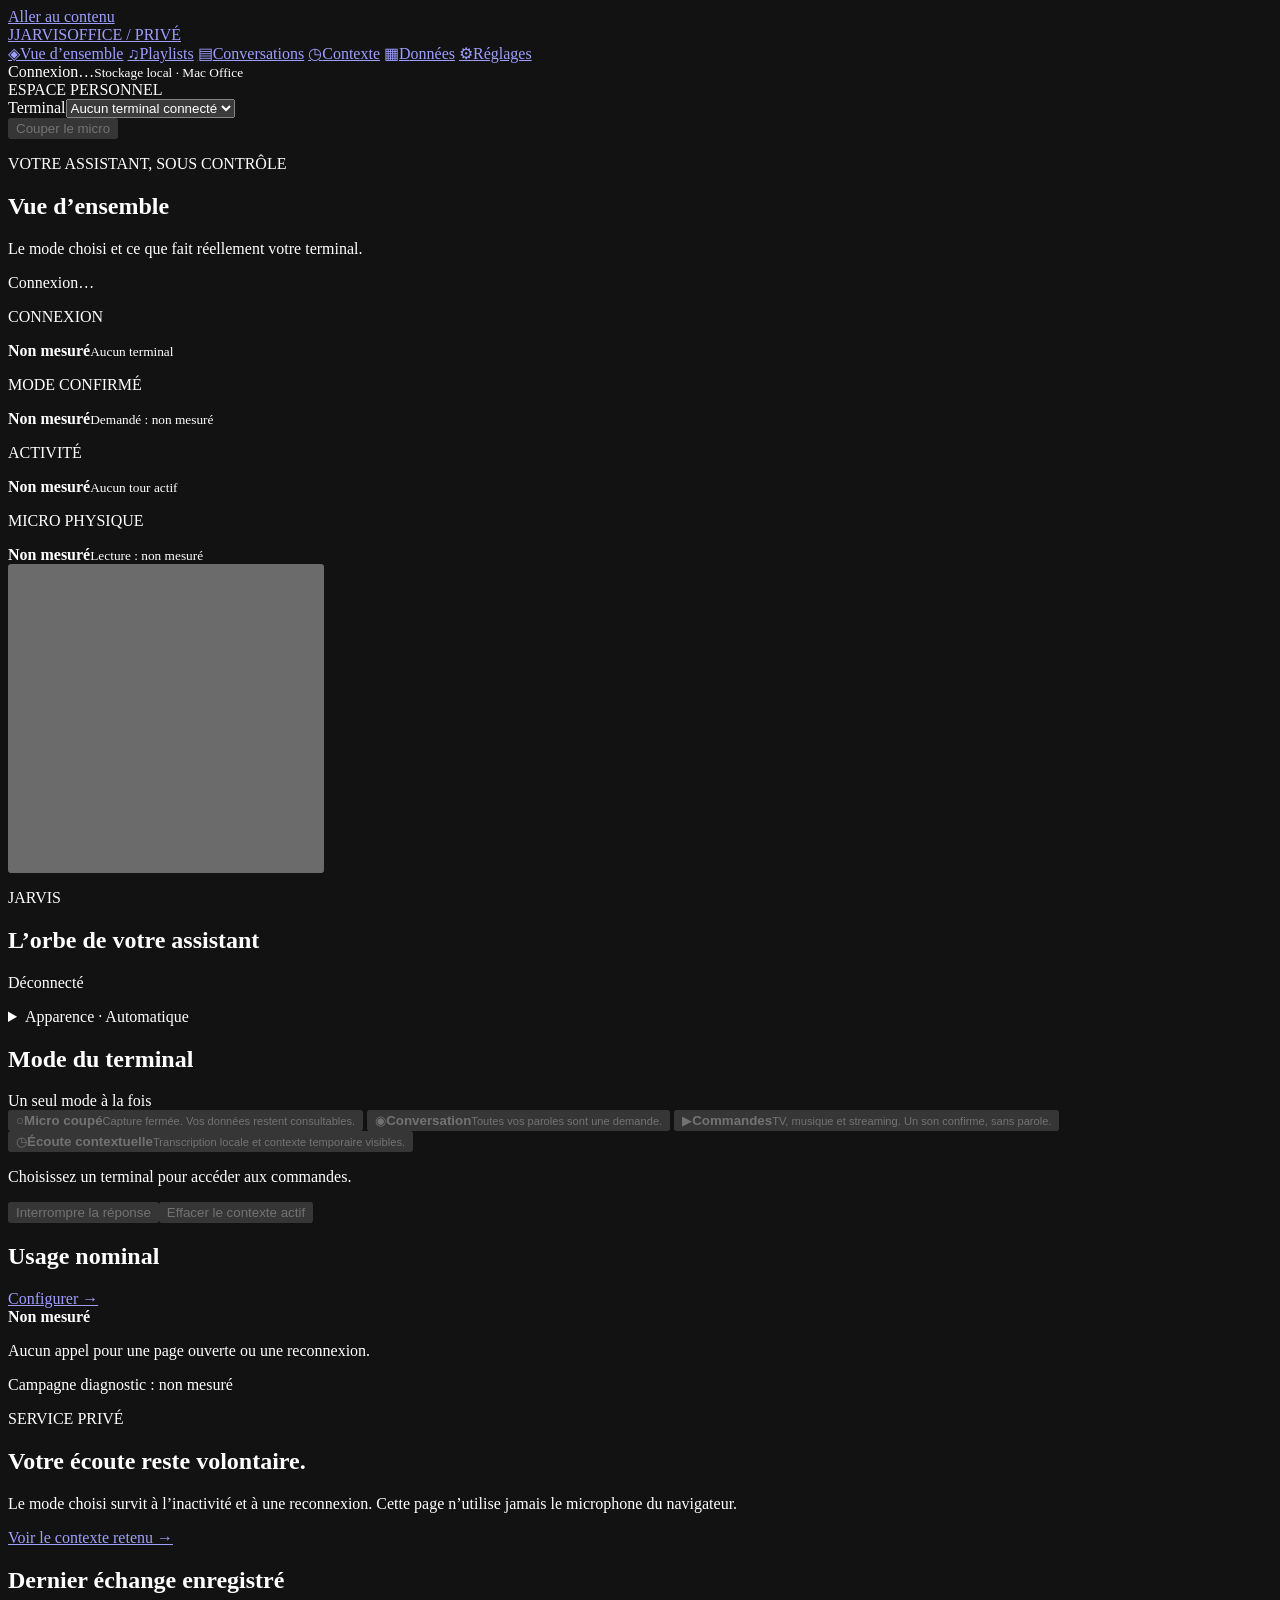
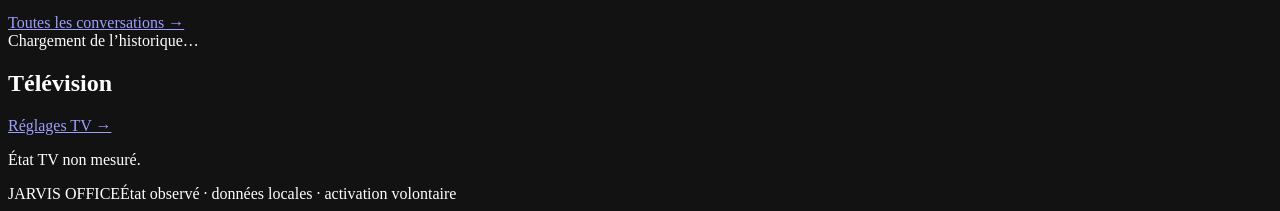
==== commit e245ef77: "feat(echo): add Commandes mode without spoken replies Keep conversation as chat and route TV/media o" ====
--- a/src/jarvis_office/static/dashboard/index.html
+++ b/src/jarvis_office/static/dashboard/index.html
@@ -55,6 +55,7 @@
           <article class="card modes-panel"><div class="card-heading"><h2>Mode du terminal</h2><span class="subtle">Un seul mode à la fois</span></div><div class="mode-options" id="mode-options">
             <button class="mode-button" data-mode="OFF" disabled><span class="mode-symbol" aria-hidden="true">○</span><span><strong>Micro coupé</strong><small>Capture fermée. Vos données restent consultables.</small></span><span class="mode-check" aria-hidden="true"></span></button>
             <button class="mode-button" data-mode="ACTIVE" disabled><span class="mode-symbol" aria-hidden="true">◉</span><span><strong>Conversation</strong><small>Toutes vos paroles sont une demande.</small></span><span class="mode-check" aria-hidden="true"></span></button>
+            <button class="mode-button command" data-mode="COMMAND" disabled><span class="mode-symbol" aria-hidden="true">▶</span><span><strong>Commandes</strong><small>TV, musique et streaming. Un son confirme, sans parole.</small></span><span class="mode-check" aria-hidden="true"></span></button>
             <button class="mode-button passive" data-mode="PASSIVE" disabled><span class="mode-symbol" aria-hidden="true">◷</span><span><strong>Écoute contextuelle</strong><small>Transcription locale et contexte temporaire visibles.</small></span><span class="mode-check" aria-hidden="true"></span></button>
           </div><p class="helper" id="command-state" aria-live="polite">Choisissez un terminal pour accéder aux commandes.</p><div class="actions"><button id="interrupt" class="button secondary" disabled>Interrompre la réponse</button><button id="clear-context-overview" class="button ghost" disabled>Effacer le contexte actif</button></div></article>
           <div class="stack"><article class="card"><div class="card-heading"><h2>Usage nominal</h2><a href="#settings">Configurer →</a></div><div id="budget-summary" class="budget-summary"><strong>Non mesuré</strong></div><p class="helper">Aucun appel pour une page ouverte ou une reconnexion.</p><div class="divider"></div><p class="small" id="diagnostic-budget">Campagne diagnostic : non mesuré</p></article><article class="card"><p class="label">SERVICE PRIVÉ</p><h2>Votre écoute reste volontaire.</h2><p class="small">Le mode choisi survit à l’inactivité et à une reconnexion. Cette page n’utilise jamais le microphone du navigateur.</p><p id="memory-overview" class="helper"></p><a href="#context">Voir le contexte retenu →</a></article></div>
